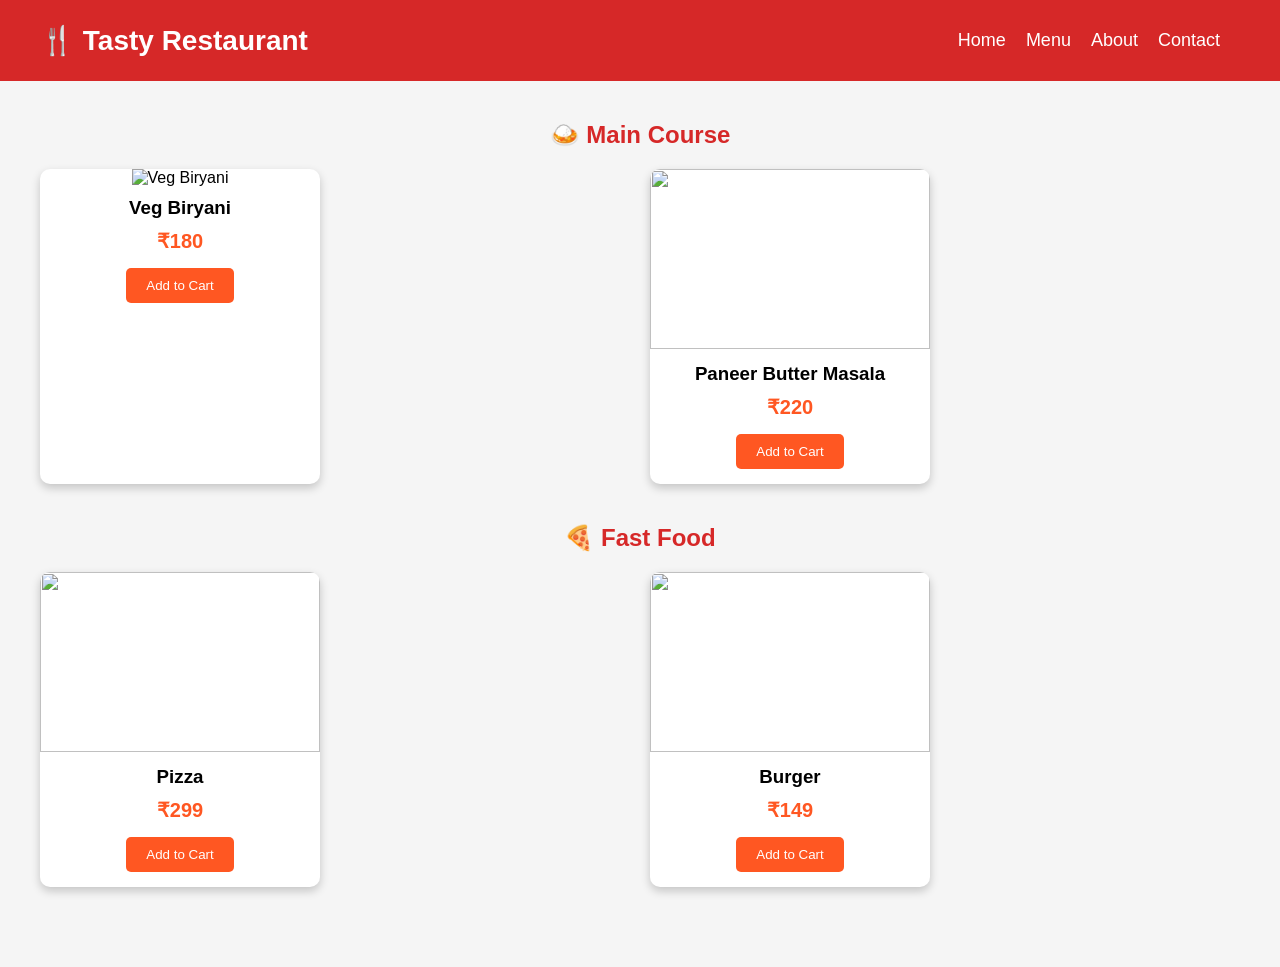
==== menu.html @ 1f77ea8b "Add files via upload" ====
<!DOCTYPE html>
<html lang="en">
<head>
<meta charset="UTF-8">
<meta name="viewport" content="width=device-width, initial-scale=1.0">
<title>Restaurant Menu</title>

<link rel="stylesheet" href="styles.css">

<style>
.menu{
    padding:40px;
}

.category{
    margin-bottom:40px;
}

.category h2{
    color:#d62828;
    margin-bottom:20px;
    text-align:center;
}

.menu-items{
    display:grid;
    grid-template-columns:repeat(auto-fit,minmax(250px,1fr));
    gap:20px;
}
</style>

</head>

<body>

<header>
<div class="logo">🍴 Tasty Restaurant</div>

<nav>
<a href="index.html">Home</a>
<a href="menu.html">Menu</a>
<a href="about.html">About</a>
<a href="contact.html">Contact</a>
</nav>
</header>

<section class="menu">

<div class="category">
<h2>🍛 Main Course</h2>

<div class="menu-items">

<div class="card">
<img src="Images/image.png" alt="Veg Biryani">
<h3>Veg Biryani</h3>
<p>₹180</p>
<button>Add to Cart</button>
</div>

<div class="card">
<img src="https://images.unsplash.com/photo-1603894584373-5ac82b2ae398?w=500" alt="">
<h3>Paneer Butter Masala</h3>
<p>₹220</p>
<button>Add to Cart</button>
</div>

</div>
</div>

<div class="category">
<h2>🍕 Fast Food</h2>

<div class="menu-items">

<div class="card">
<img src="https://images.unsplash.com/photo-1513104890138-7c749659a591?w=500" alt="">
<h3>Pizza</h3>
<p>₹299</p>
<button>Add to Cart</button>
</div>

<div class="card">
<img src="https://images.unsplash.com/photo-1568901346375-23c9450c58cd?w=500" alt="">
<h3>Burger</h3>
<p>₹149</p>
<button>Add to Cart</button>
---- styles.css ----
*{
    margin:0;
    padding:0;
    box-sizing:border-box;
    font-family:Arial,sans-serif;
}

body{
    background:#f5f5f5;
}

header{
    background:#d62828;
    color:white;
    display:flex;
    justify-content:space-between;
    align-items:center;
    padding:15px 40px;
}

.logo{
    font-size:28px;
    font-weight:bold;
}

nav a{
    color:white;
    text-decoration:none;
    margin-left:20px;
    font-size:18px;
}

nav a:hover{
    color:yellow;
}

.hero{
    background:url("https://images.unsplash.com/photo-1517248135467-4c7edcad34c4?w=1200") center/cover;
    height:80vh;
    display:flex;
    flex-direction:column;
    justify-content:center;
    align-items:center;
    color:white;
    text-align:center;
}

.hero h1{
    font-size:50px;
}

.hero p{
    font-size:20px;
    margin:20px 0;
}

.btn{
    background:#ffb703;
    color:black;
    padding:12px 25px;
    text-decoration:none;
    border-radius:6px;
    font-weight:bold;
}

.foods{
    display:grid;
    grid-template-columns:repeat(auto-fit,minmax(250px,1fr));
    gap:20px;
    padding:40px;
}

.card{
    background:white;
    border-radius:10px;
    overflow:hidden;
    box-shadow:0 4px 10px rgba(0,0,0,0.2);
    text-align:center;
}

.card img{
    width:100%;
    height:200px;
    object-fit:cover;
}

.card h3{
    margin:10px;
}

.card p{
    color:#d62828;
    font-weight:bold;
}

.card button{
    background:#d62828;
    color:white;
    border:none;
    padding:10px 20px;
    margin:15px;
    border-radius:5px;
    cursor:pointer;
}

.card button:hover{
    background:#a61e1e;
}

footer{
    background:#222;
    color:white;
    text-align:center;
    padding:20px;
}
/* ===========================
   MOBILE RESPONSIVE DESIGN
=========================== */

*{
    margin:0;
    padding:0;
    box-sizing:border-box;
}

body{
    font-family:Arial,sans-serif;
}

/* Navigation */
nav{
    display:flex;
    justify-content:space-between;
    align-items:center;
    padding:15px 20px;
    flex-wrap:wrap;
}

nav ul{
    display:flex;
    list-style:none;
    gap:20px;
}

nav ul li a{
    text-decoration:none;
    color:#333;
    font-weight:bold;
}

/* Menu */
.menu{
    padding:40px 20px;
}

.menu-items{
    display:flex;
    justify-content:center;
    gap:20px;
    flex-wrap:wrap;
}

.card{
    width:280px;
    background:#fff;
    border-radius:10px;
    overflow:hidden;
    box-shadow:0 4px 10px rgba(0,0,0,.2);
    text-align:center;
}

.card img{
    width:100%;
    height:180px;
    object-fit:cover;
}

.card h3{
    margin:10px 0;
}

.card p{
    font-size:20px;
    color:#ff5722;
    font-weight:bold;
}

.card button{
    margin-bottom:15px;
    padding:10px 20px;
    background:#ff5722;
    color:#fff;
    border:none;
    border-radius:5px;
    cursor:pointer;
}

/* Tablet */
@media (max-width:768px){

    nav{
        flex-direction:column;
    }

    nav ul{
        flex-direction:column;
        align-items:center;
        margin-top:15px;
    }

    .menu-items{
        flex-direction:column;
        align-items:center;
    }

    .card{
        width:90%;
    }
}

/* Mobile */
@media (max-width:480px){

    h1{
        font-size:28px;
    }

    h2{
        font-size:22px;
    }

    .card{
        width:95%;
    }

    .card img{
        height:200px;
    }

    button{
        width:90%;
        padding:12px;
        font-size:16px;
    }
}
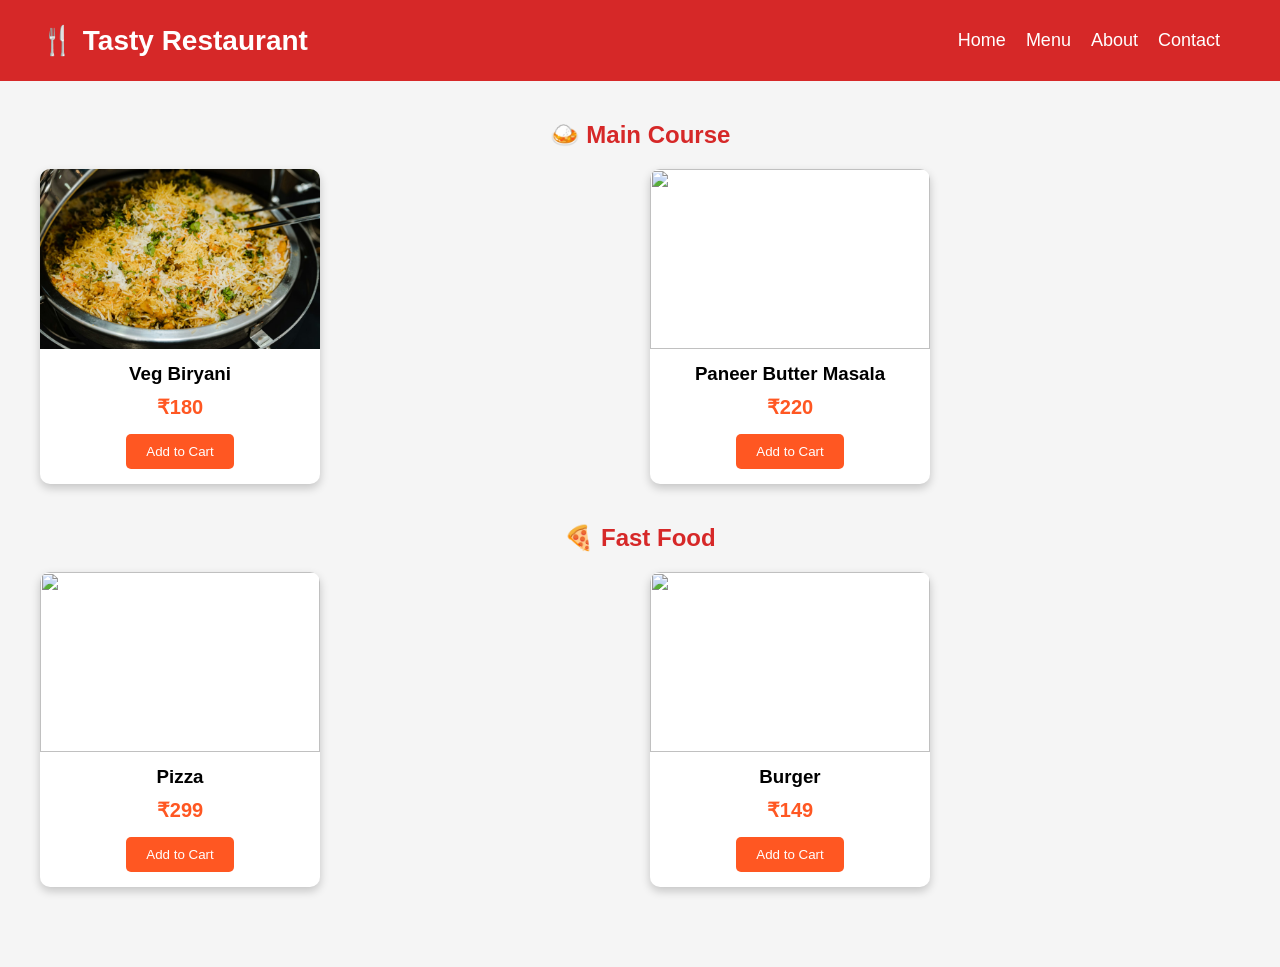
==== commit 08940ff1: "Fix HTML formatting and update image paths" ====
--- a/menu.html
+++ b/menu.html
@@ -52,7 +52,7 @@
 <div class="menu-items">
 
 <div class="card">
-<img src="Images/image.png" alt="Veg Biryani">
+<img src="image.png" alt="Veg Biryani">
 <h3>Veg Biryani</h3>
 <p>₹180</p>
 <button>Add to Cart</button>
@@ -84,4 +84,4 @@
 <img src="https://images.unsplash.com/photo-1568901346375-23c9450c58cd?w=500" alt="">
 <h3>Burger</h3>
 <p>₹149</p>
-<button>Add to Cart</button>+<button>Add to Cart</button>
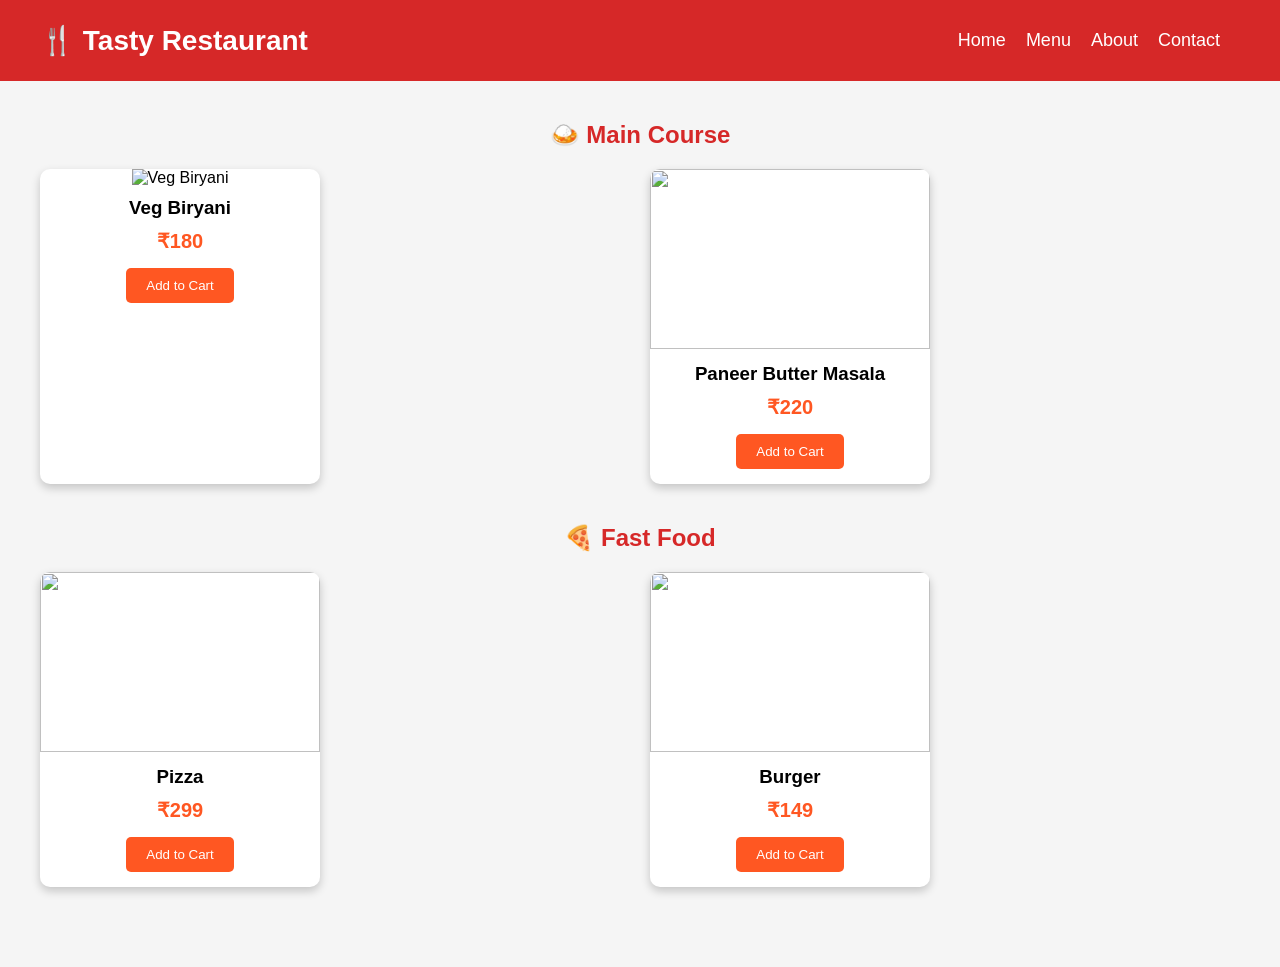
==== commit 49f045fc: "Add files via upload" ====
--- a/menu.html
+++ b/menu.html
@@ -52,7 +52,7 @@
 <div class="menu-items">
 
 <div class="card">
-<img src="image.png" alt="Veg Biryani">
+<img src="Images/image.png" alt="Veg Biryani">
 <h3>Veg Biryani</h3>
 <p>₹180</p>
 <button>Add to Cart</button>
@@ -84,4 +84,4 @@
 <img src="https://images.unsplash.com/photo-1568901346375-23c9450c58cd?w=500" alt="">
 <h3>Burger</h3>
 <p>₹149</p>
-<button>Add to Cart</button>
+<button>Add to Cart</button>
